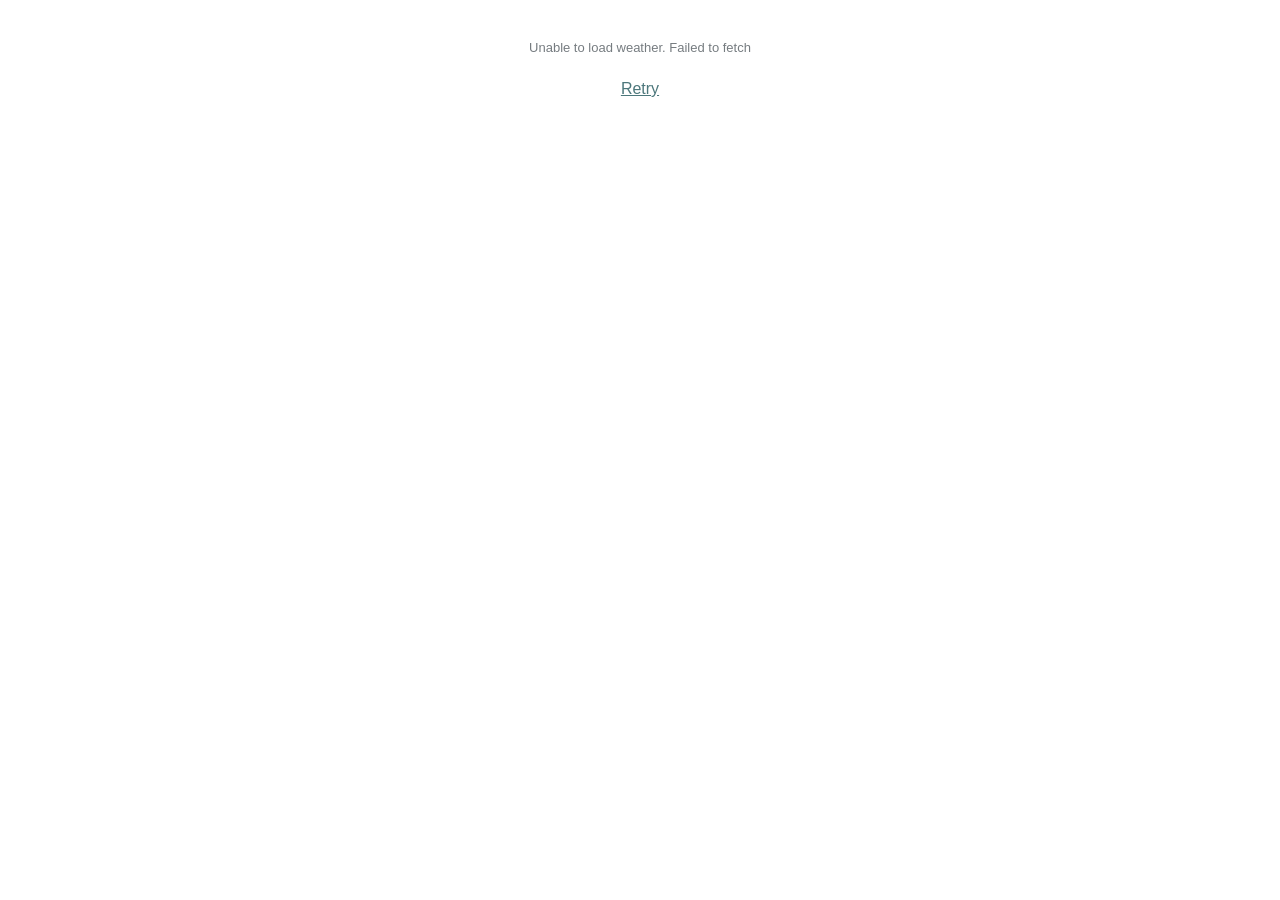
==== mono-weather/index.html @ d1b369f3 "feat: make weather widgets" ====
<!doctype html>
<html lang="en">
<head>
  <meta charset="utf-8">
  <meta name="viewport" content="width=device-width, initial-scale=1">
  <meta name="color-scheme" content="light">
  <title>Weather</title>
  <link rel="stylesheet" href="./style.css">
</head>
<body>
  <main class="weather" aria-label="Fukuoka weather">
    <p class="message" id="message" role="status">Loading weather…</p>
    <div class="weather-content" id="weather-content" hidden>
      <div class="weather-scroll">
        <div class="weather-row">
          <section class="current" aria-label="Current weather in Fukuoka">
            <p class="place">FUKUOKA WEATHER</p>
            <div class="current-reading" id="current-reading" hidden>
              <img class="current-icon" id="current-icon" alt="">
              <div>
                <div class="temperature"><span id="current-temperature">--</span>°C</div>
                <div class="condition" id="current-condition"></div>
              </div>
            </div>
            <button class="refresh" id="refresh" type="button" aria-label="Refresh weather">↻</button>
          </section>
          <section class="forecast-section" aria-label="Weekly forecast">
            <div class="forecast" id="forecast" role="list"></div>
          </section>
        </div>
      </div>
      <p class="attribution">
        Weather data by
        <a href="https://open-meteo.com/" target="_blank" rel="noreferrer">Open-Meteo</a>
      </p>
    </div>
    <button class="retry" id="retry" type="button" hidden>Retry</button>
  </main>
  <script type="module">
    import { fetchFukuokaForecast, forecastDayLabel, weatherForCode } from "./weather.mjs";

    const message = document.getElementById("message");
    const retry = document.getElementById("retry");
    const refresh = document.getElementById("refresh");
    const currentReading = document.getElementById("current-reading");
    const weatherContent = document.getElementById("weather-content");
    const forecast = document.getElementById("forecast");

    function renderDay(day, index) {
      const condition = weatherForCode(day.code);
      const card = document.createElement("article");
      card.className = "day";
      card.setAttribute("role", "listitem");
      const accessibleLabel = `${forecastDayLabel(day.date, index)}: ${condition.label}, `
        + `high ${day.high} degrees, low ${day.low} degrees`;
      card.setAttribute("aria-label", accessibleLabel);

      const name = document.createElement("span");
      name.className = "day-name";
      name.textContent = forecastDayLabel(day.date, index);
      const icon = document.createElement("img");
      icon.className = "day-icon";
      icon.src = condition.icon;
      icon.alt = condition.label;
      const temperatures = document.createElement("span");
      temperatures.className = "day-temperatures";
      const high = document.createElement("span");
      high.className = "day-high";
      high.textContent = `${day.high}°`;
      const low = document.createElement("span");
      low.className = "day-low";
      low.textContent = `${day.low}°`;

      temperatures.append(high, low);
      card.append(name, icon, temperatures);
      return card;
    }

    async function loadWeather() {
      message.hidden = false;
      message.textContent = "Loading weather…";
      retry.hidden = true;
      refresh.disabled = true;
      try {
        const data = await fetchFukuokaForecast();
        const icon = document.getElementById("current-icon");
        icon.src = data.current.icon;
        icon.alt = data.current.label;
        document.getElementById("current-temperature").textContent = data.current.temperature;
        document.getElementById("current-condition").textContent = data.current.label;
        forecast.replaceChildren(...data.days.map(renderDay));
        currentReading.hidden = false;
        weatherContent.hidden = false;
        message.hidden = true;
      } catch (error) {
        currentReading.hidden = true;
        weatherContent.hidden = true;
        message.textContent = error instanceof Error
          ? `Unable to load weather. ${error.message}`
          : "Unable to load weather. Check your connection and try again.";
        retry.hidden = false;
      } finally {
        refresh.disabled = false;
      }
    }

    retry.addEventListener("click", loadWeather);
    refresh.addEventListener("click", loadWeather);
    loadWeather();
  </script>
</body>
</html>
---- mono-weather/style.css ----
:root {
  color-scheme: light;
  font-family: -apple-system, BlinkMacSystemFont, "Segoe UI", sans-serif;
  color: #34383b;
  background: transparent;
}

* { box-sizing: border-box; }

body { margin: 0; padding: 16px; background: transparent; }
.weather { width: 100%; max-width: 1000px; margin: 0 auto; }
h1, p { margin-top: 0; }
h1 { margin-bottom: 18px; font-size: 18px; font-weight: 650; text-align: center; }
.message { margin: 24px 4px; color: #767c80; font-size: 13px; text-align: center; }
.message[hidden], .weather-content[hidden] { display: none; }
.weather-scroll { overflow-x: auto; scrollbar-width: thin; }

.weather-row {
  display: grid;
  grid-template-columns: 1.1fr 2fr;
  align-items: stretch;
  gap: 12px;
  width: 100%;
  margin: 0 auto;
}

/* Current weather sizing */
.current {
  position: relative;
  display: flex;
  min-height: 102.4px;
  flex-direction: column;
  justify-content: center;
  gap: 11.2px;
  padding: 9.6px;
  border-right: 1px solid #e5e7e8;
  text-align: center;
}

.place {
  margin: 0;
  color: #555b5f;
  font-size: 12px;
  font-weight: 650;
  letter-spacing: .025em;
}

.current-reading { display: flex; align-items: center; justify-content: center; gap: 6px; }
.current-icon { width: 45px; height: 45px; object-fit: contain; }
.temperature { font-size: 28px; font-weight: 650; line-height: 1; white-space: nowrap; }
.condition { margin-top: 5px; color: #777d81; font-size: 8.8px; }

.refresh {
  position: absolute;
  top: 6.4px;
  right: 9.6px;
  border: 0;
  padding: 4.8px;
  border-radius: 8px;
  background: transparent;
  color: #777d81;
  font: inherit;
  cursor: pointer;
}

.refresh:hover { background: #f2f3f3; }
.refresh:focus-visible, .retry:focus-visible { outline: 2px solid #6e9ca0; outline-offset: 2px; }

/* Weekly forecast sizing */
.forecast-section { min-width: 0; }
.forecast { display: grid; grid-template-columns: repeat(7, 1fr); }

.day {
  display: flex;
  min-height: 170px;
  flex-direction: column;
  align-items: center;
  gap: 11px;
  padding: 13px 3px;
  text-align: center;
}

.day-name {
  color: #62686c;
  font-size: clamp(13px, 2.4vw, 18px);
  font-weight: 600;
  white-space: nowrap;
}

.day-icon { width: 45px; height: 45px; object-fit: contain; }

.day-temperatures {
  display: flex;
  gap: 13px;
  font-size: 16px;
  font-variant-numeric: tabular-nums;
  white-space: nowrap;
}

.day-high { color: #4e5458; font-weight: 650; }
.day-low { color: #959a9d; }

.retry {
  display: block;
  margin: 8px auto;
  border: 0;
  background: transparent;
  color: #4c777b;
  font: inherit;
  text-decoration: underline;
  cursor: pointer;
}

.retry[hidden] { display: none; }
.attribution { margin: 10px 4px 0; color: #a0a4a6; font-size: 10px; text-align: right; }
.attribution a { color: inherit; }

@media (max-width: 600px) {
  body { padding: 12px; }
  h1 { margin-bottom: 14px; }
}
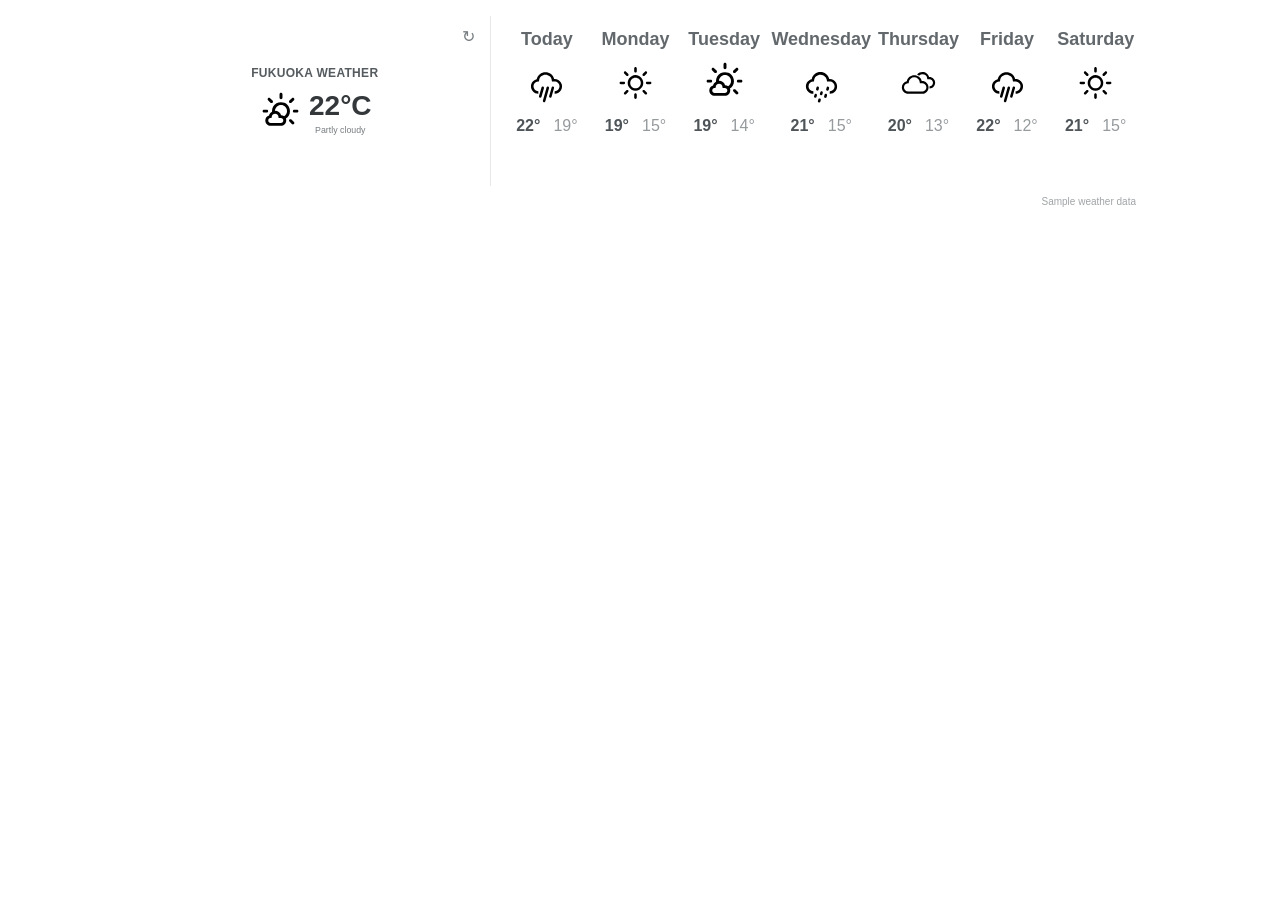
==== commit d571af91: "feat(weather): add offline mock previews" ====
--- a/mono-weather/index.html
+++ b/mono-weather/index.html
@@ -36,8 +36,15 @@
     </div>
     <button class="retry" id="retry" type="button" hidden>Retry</button>
   </main>
-  <script type="module">
-    import { fetchFukuokaForecast, forecastDayLabel, weatherForCode } from "./weather.mjs";
+  <script src="./weather.js"></script>
+  <script src="./mock-weather.js"></script>
+  <script>
+    const { fetchFukuokaForecast, forecastDayLabel, weatherForCode, createMockForecast } = WeatherWidget;
+
+    const useMock = new URLSearchParams(location.search).get("live") !== "1";
+    if (useMock) {
+      document.querySelector(".attribution").textContent = "Sample weather data";
+    }
 
     const message = document.getElementById("message");
     const retry = document.getElementById("retry");
@@ -82,7 +89,7 @@
       retry.hidden = true;
       refresh.disabled = true;
       try {
-        const data = await fetchFukuokaForecast();
+        const data = useMock ? createMockForecast() : await fetchFukuokaForecast();
         const icon = document.getElementById("current-icon");
         icon.src = data.current.icon;
         icon.alt = data.current.label;
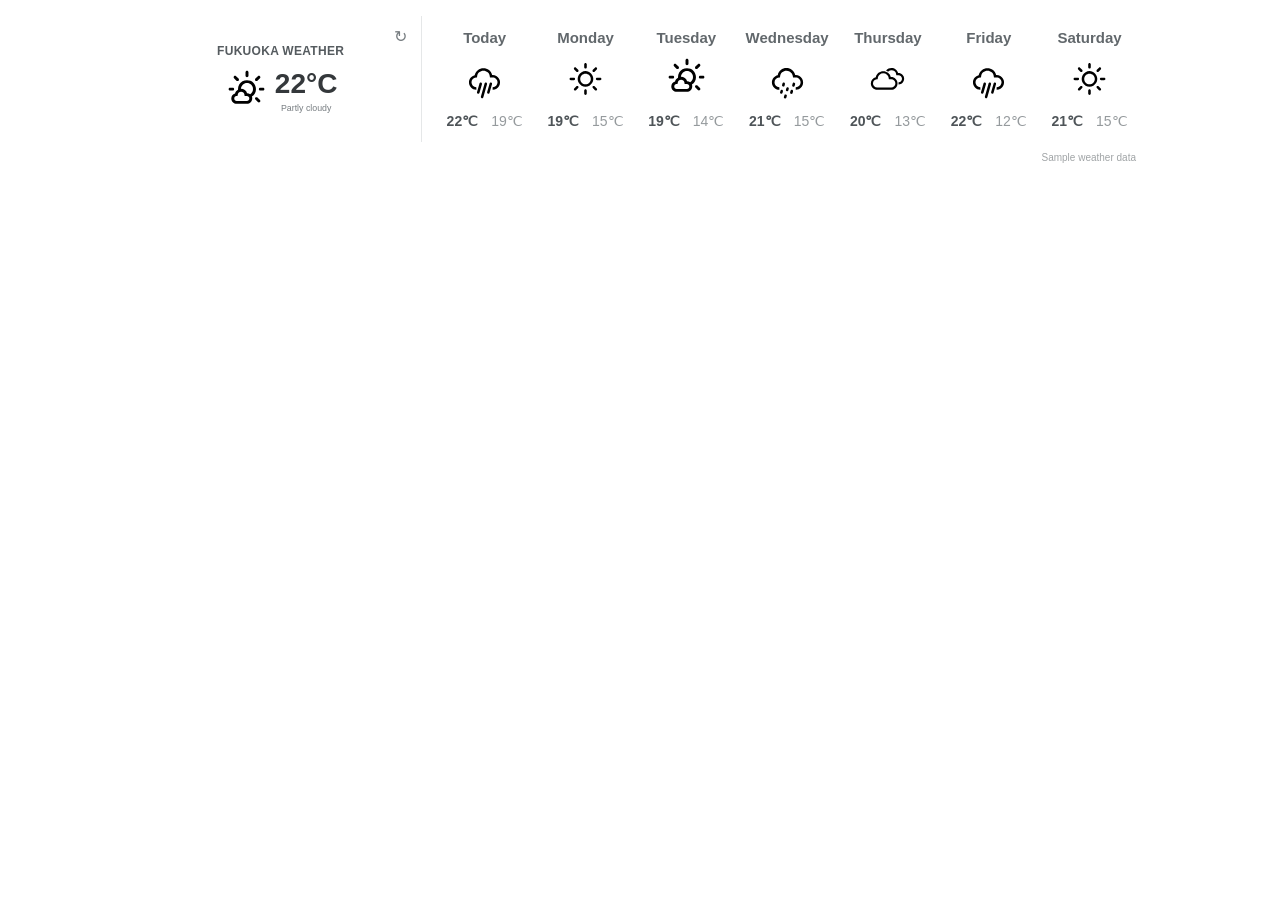
==== commit f8272c26: "fix: use °C as temp symbol" ====
--- a/mono-weather/index.html
+++ b/mono-weather/index.html
@@ -73,10 +73,10 @@
       temperatures.className = "day-temperatures";
       const high = document.createElement("span");
       high.className = "day-high";
-      high.textContent = `${day.high}°`;
+      high.textContent = `${day.high}℃`;
       const low = document.createElement("span");
       low.className = "day-low";
-      low.textContent = `${day.low}°`;
+      low.textContent = `${day.low}℃`;
 
       temperatures.append(high, low);
       card.append(name, icon, temperatures);
--- a/mono-weather/style.css
+++ b/mono-weather/style.css
@@ -17,8 +17,8 @@
 
 .weather-row {
   display: grid;
-  grid-template-columns: 1.1fr 2fr;
-  align-items: stretch;
+  grid-template-columns: 0.8fr 2fr;
+  align-items: center;
   gap: 12px;
   width: 100%;
   margin: 0 auto;
@@ -28,7 +28,7 @@
 .current {
   position: relative;
   display: flex;
-  min-height: 102.4px;
+  align-self: stretch;
   flex-direction: column;
   justify-content: center;
   gap: 11.2px;
@@ -72,7 +72,6 @@
 
 .day {
   display: flex;
-  min-height: 170px;
   flex-direction: column;
   align-items: center;
   gap: 11px;
@@ -82,7 +81,7 @@
 
 .day-name {
   color: #62686c;
-  font-size: clamp(13px, 2.4vw, 18px);
+  font-size: clamp(10px, 2vw, 15px);
   font-weight: 600;
   white-space: nowrap;
 }
@@ -92,7 +91,7 @@
 .day-temperatures {
   display: flex;
   gap: 13px;
-  font-size: 16px;
+  font-size: 14px;
   font-variant-numeric: tabular-nums;
   white-space: nowrap;
 }
